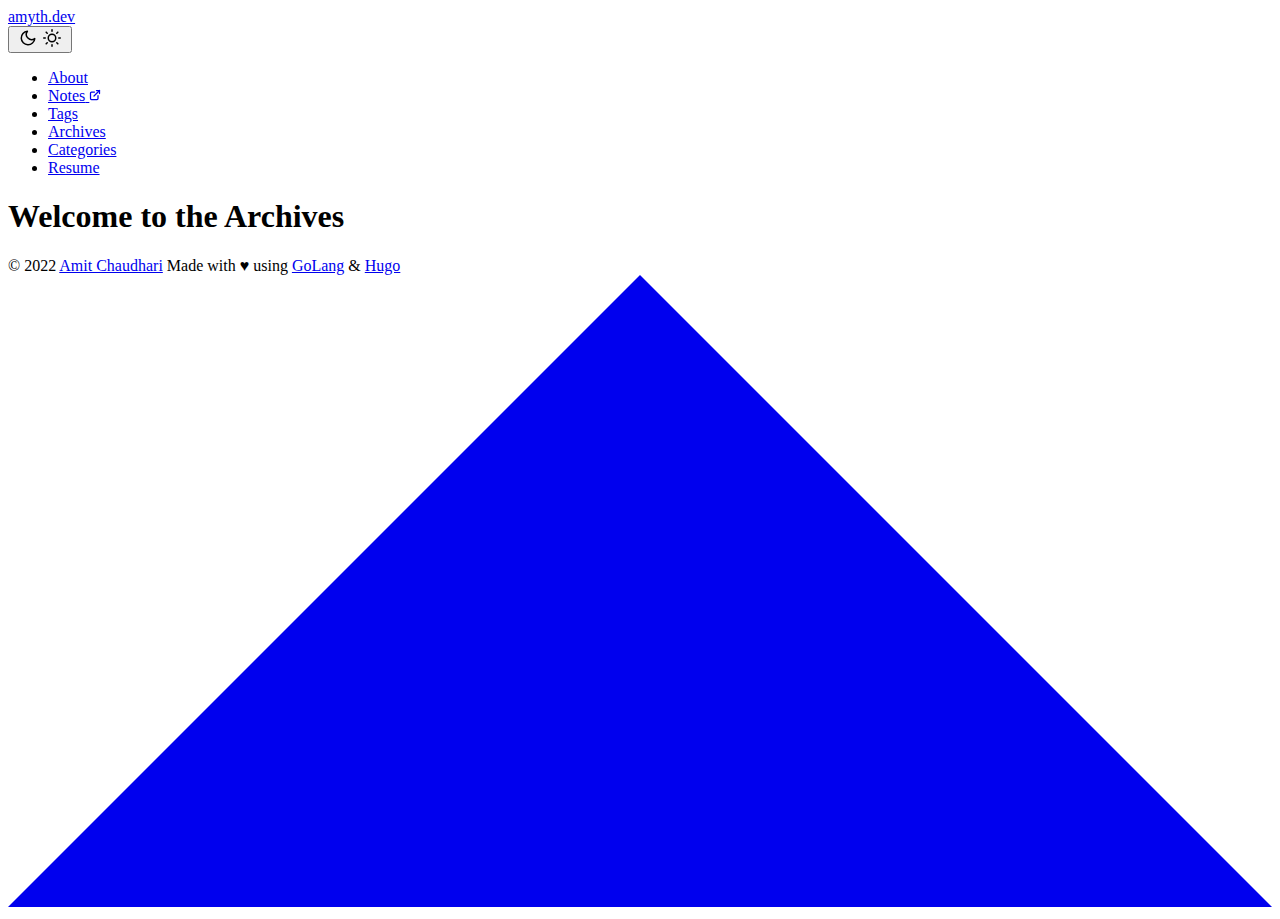
==== public/archives/index.html @ 28600ef8 "test run commit" ====
<!doctype html><html lang=en dir=auto><head><meta charset=utf-8><meta http-equiv=x-ua-compatible content="IE=edge"><meta name=viewport content="width=device-width,initial-scale=1,shrink-to-fit=no"><meta name=robots content="index, follow"><title>Welcome to the Archives | Amit Chaudhari</title><meta name=keywords content><meta name=description content="archives"><meta name=author content="Amit Chaudhari"><link rel=canonical href=https://fa34-49-36-36-74.ngrok.io/archives/><meta name=google-site-verification content="XYZabc"><meta name=yandex-verification content="XYZabc"><meta name=msvalidate.01 content="XYZabc"><link crossorigin=anonymous href=/assets/css/stylesheet.9f29dba3c2a1b8414d111ea308fd454e3b5bced11b37bfa49b15be683ddae53a.css integrity="sha256-nynbo8KhuEFNER6jCP1FTjtbztEbN7+kmxW+aD3a5To=" rel="preload stylesheet" as=style><link rel=icon href=https://fa34-49-36-36-74.ngrok.io/%3Clink%20/%20abs%20url%3E><link rel=icon type=image/png sizes=16x16 href=https://fa34-49-36-36-74.ngrok.io/%3Clink%20/%20abs%20url%3E><link rel=icon type=image/png sizes=32x32 href=https://fa34-49-36-36-74.ngrok.io/%3Clink%20/%20abs%20url%3E><link rel=apple-touch-icon href=https://fa34-49-36-36-74.ngrok.io/%3Clink%20/%20abs%20url%3E><link rel=mask-icon href=https://fa34-49-36-36-74.ngrok.io/%3Clink%20/%20abs%20url%3E><meta name=theme-color content="#2e2e33"><meta name=msapplication-TileColor content="#2e2e33"><noscript><style>#theme-toggle,.top-link{display:none}</style><style>@media(prefers-color-scheme:dark){:root{--theme:rgb(29, 30, 32);--entry:rgb(46, 46, 51);--primary:rgb(218, 218, 219);--secondary:rgb(155, 156, 157);--tertiary:rgb(65, 66, 68);--content:rgb(196, 196, 197);--hljs-bg:rgb(46, 46, 51);--code-bg:rgb(55, 56, 62);--border:rgb(51, 51, 51)}.list{background:var(--theme)}.list:not(.dark)::-webkit-scrollbar-track{background:0 0}.list:not(.dark)::-webkit-scrollbar-thumb{border-color:var(--theme)}}</style></noscript><meta property="og:title" content="Welcome to the Archives"><meta property="og:description" content="archives"><meta property="og:type" content="article"><meta property="og:url" content="https://fa34-49-36-36-74.ngrok.io/archives/"><meta property="og:image" content="https://fa34-49-36-36-74.ngrok.io/%3Clink%20or%20path%20of%20image%20for%20opengraph,%20twitter-cards%3E"><meta property="article:section" content><meta name=twitter:card content="summary_large_image"><meta name=twitter:image content="https://fa34-49-36-36-74.ngrok.io/%3Clink%20or%20path%20of%20image%20for%20opengraph,%20twitter-cards%3E"><meta name=twitter:title content="Welcome to the Archives"><meta name=twitter:description content="archives"><script type=application/ld+json>{"@context":"https://schema.org","@type":"BreadcrumbList","itemListElement":[{"@type":"ListItem","position":1,"name":"Welcome to the Archives","item":"https://fa34-49-36-36-74.ngrok.io/archives/"}]}</script><script type=application/ld+json>{"@context":"https://schema.org","@type":"BlogPosting","headline":"Welcome to the Archives","name":"Welcome to the Archives","description":"archives","keywords":[],"articleBody":"","wordCount":"0","inLanguage":"en","datePublished":"0001-01-01T00:00:00Z","dateModified":"0001-01-01T00:00:00Z","author":{"@type":"Person","name":"Amit Chaudhari"},"mainEntityOfPage":{"@type":"WebPage","@id":"https://fa34-49-36-36-74.ngrok.io/archives/"},"publisher":{"@type":"Organization","name":"Amit Chaudhari","logo":{"@type":"ImageObject","url":"https://fa34-49-36-36-74.ngrok.io/%3Clink%20/%20abs%20url%3E"}}}</script></head><body class=list id=top><script>localStorage.getItem("pref-theme")==="dark"?document.body.classList.add("dark"):localStorage.getItem("pref-theme")==="light"?document.body.classList.remove("dark"):window.matchMedia("(prefers-color-scheme: dark)").matches&&document.body.classList.add("dark")</script><header class=header><nav class=nav><div class=logo><a href=https://fa34-49-36-36-74.ngrok.io/ accesskey=h title="amyth.dev (Alt + H)"><img src=https://fa34-49-36-36-74.ngrok.io/apple-touch-icon.png alt aria-label=logo height=35>amyth.dev</a><div class=logo-switches><button id=theme-toggle accesskey=t title="(Alt + T)"><svg id="moon" xmlns="http://www.w3.org/2000/svg" width="24" height="18" viewBox="0 0 24 24" fill="none" stroke="currentcolor" stroke-width="2" stroke-linecap="round" stroke-linejoin="round"><path d="M21 12.79A9 9 0 1111.21 3 7 7 0 0021 12.79z"/></svg><svg id="sun" xmlns="http://www.w3.org/2000/svg" width="24" height="18" viewBox="0 0 24 24" fill="none" stroke="currentcolor" stroke-width="2" stroke-linecap="round" stroke-linejoin="round"><circle cx="12" cy="12" r="5"/><line x1="12" y1="1" x2="12" y2="3"/><line x1="12" y1="21" x2="12" y2="23"/><line x1="4.22" y1="4.22" x2="5.64" y2="5.64"/><line x1="18.36" y1="18.36" x2="19.78" y2="19.78"/><line x1="1" y1="12" x2="3" y2="12"/><line x1="21" y1="12" x2="23" y2="12"/><line x1="4.22" y1="19.78" x2="5.64" y2="18.36"/><line x1="18.36" y1="5.64" x2="19.78" y2="4.22"/></svg></button></div></div><ul id=menu><li><a href=https://fa34-49-36-36-74.ngrok.io/about/ title=About><span>About</span></a></li><li><a href=https://notes.amyth.dev title=Notes><span>Notes</span>&nbsp;<svg fill="none" shape-rendering="geometricPrecision" stroke="currentcolor" stroke-linecap="round" stroke-linejoin="round" stroke-width="2.5" viewBox="0 0 24 24" height="12" width="12"><path d="M18 13v6a2 2 0 01-2 2H5a2 2 0 01-2-2V8a2 2 0 012-2h6"/><path d="M15 3h6v6"/><path d="M10 14 21 3"/></svg></a></li><li><a href=https://fa34-49-36-36-74.ngrok.io/tags/ title=Tags><span>Tags</span></a></li><li><a href=https://fa34-49-36-36-74.ngrok.io/archives/ title=Archives><span class=active>Archives</span></a></li><li><a href=https://fa34-49-36-36-74.ngrok.io/categories/ title=Categories><span>Categories</span></a></li><li><a href=https://fa34-49-36-36-74.ngrok.io/resume/ title=Resume><span>Resume</span></a></li></ul></nav></header><main class=main><header class=page-header><h1>Welcome to the Archives</h1></header></main><footer class=footer><span>&copy; 2022 <a href=https://fa34-49-36-36-74.ngrok.io/>Amit Chaudhari</a></span>
<span>Made with ♥ using
<a href=https://go.dev/doc/ rel="noopener noreferrer" target=_blank>GoLang</a></span>
&
    <a href=https://gohugo.io/ rel="noopener noreferrer" target=_blank>Hugo</a></span></footer><a href=#top aria-label="go to top" title="Go to Top (Alt + G)" class=top-link id=top-link accesskey=g><svg xmlns="http://www.w3.org/2000/svg" viewBox="0 0 12 6" fill="currentcolor"><path d="M12 6H0l6-6z"/></svg></a><script>let menu=document.getElementById("menu");menu&&(menu.scrollLeft=localStorage.getItem("menu-scroll-position"),menu.onscroll=function(){localStorage.setItem("menu-scroll-position",menu.scrollLeft)}),document.querySelectorAll('a[href^="#"]').forEach(e=>{e.addEventListener("click",function(e){e.preventDefault();var t=this.getAttribute("href").substr(1);window.matchMedia("(prefers-reduced-motion: reduce)").matches?document.querySelector(`[id='${decodeURIComponent(t)}']`).scrollIntoView():document.querySelector(`[id='${decodeURIComponent(t)}']`).scrollIntoView({behavior:"smooth"}),t==="top"?history.replaceState(null,null," "):history.pushState(null,null,`#${t}`)})})</script><script>var mybutton=document.getElementById("top-link");window.onscroll=function(){document.body.scrollTop>800||document.documentElement.scrollTop>800?(mybutton.style.visibility="visible",mybutton.style.opacity="1"):(mybutton.style.visibility="hidden",mybutton.style.opacity="0")}</script><script>document.getElementById("theme-toggle").addEventListener("click",()=>{document.body.className.includes("dark")?(document.body.classList.remove("dark"),localStorage.setItem("pref-theme","light")):(document.body.classList.add("dark"),localStorage.setItem("pref-theme","dark"))})</script></body></html>
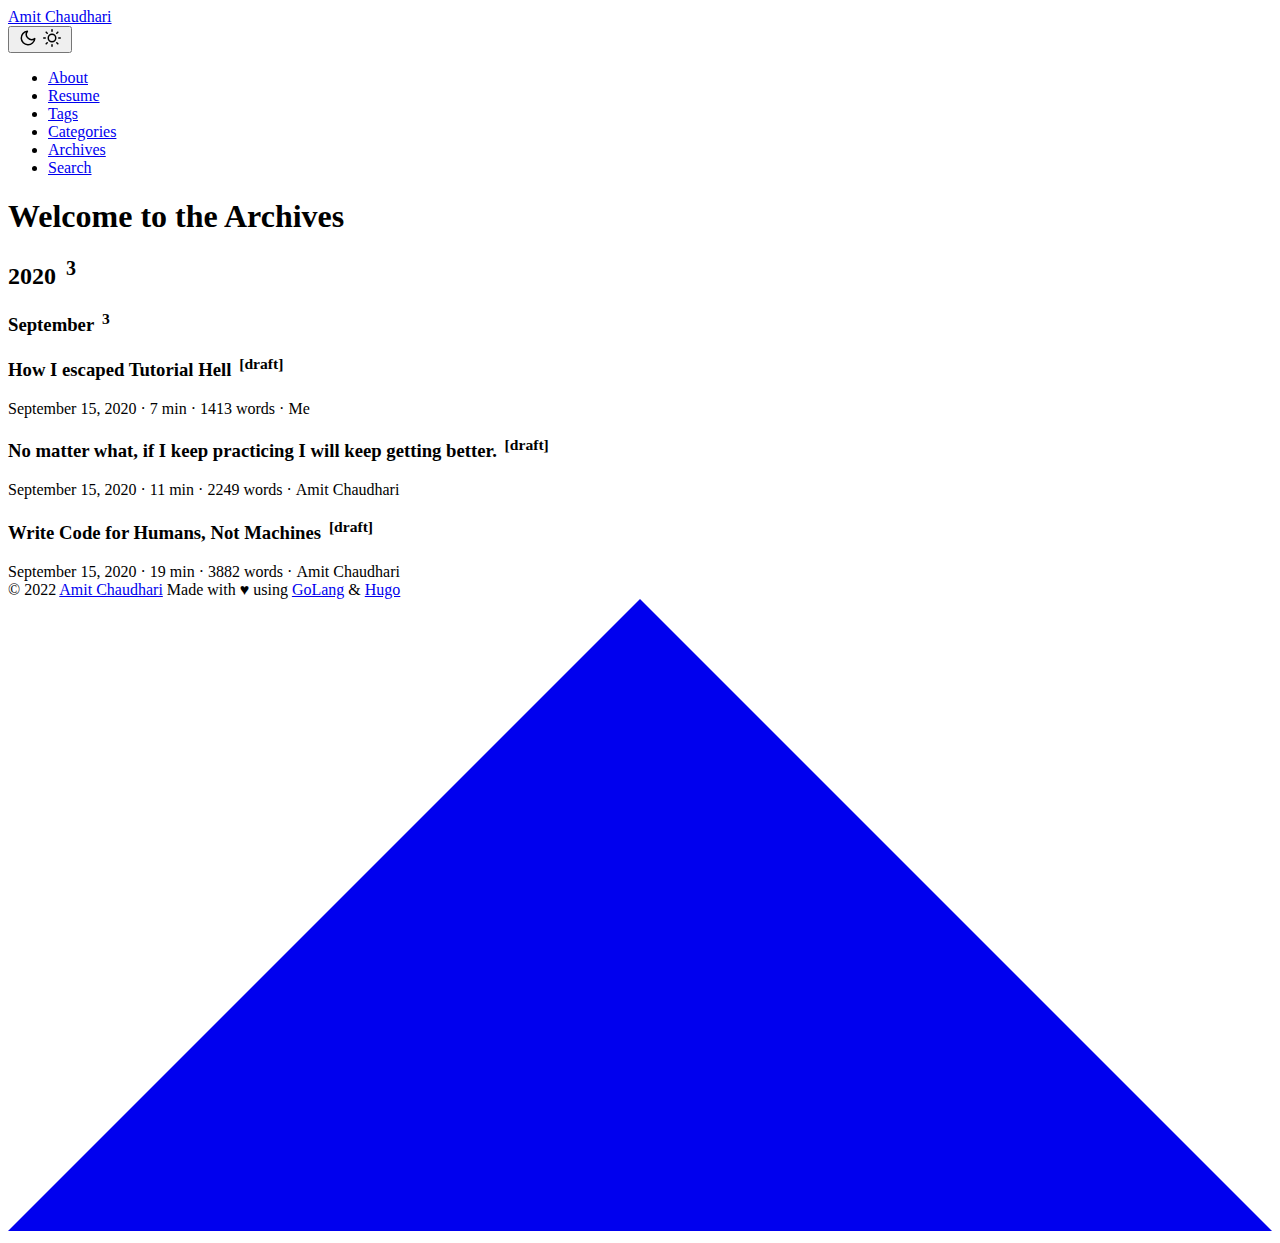
==== commit 88b48c17: "" ====
--- a/public/archives/index.html
+++ b/public/archives/index.html
@@ -1,4 +1,4 @@
-<!doctype html><html lang=en dir=auto><head><meta charset=utf-8><meta http-equiv=x-ua-compatible content="IE=edge"><meta name=viewport content="width=device-width,initial-scale=1,shrink-to-fit=no"><meta name=robots content="index, follow"><title>Welcome to the Archives | Amit Chaudhari</title><meta name=keywords content><meta name=description content="archives"><meta name=author content="Amit Chaudhari"><link rel=canonical href=https://fa34-49-36-36-74.ngrok.io/archives/><meta name=google-site-verification content="XYZabc"><meta name=yandex-verification content="XYZabc"><meta name=msvalidate.01 content="XYZabc"><link crossorigin=anonymous href=/assets/css/stylesheet.9f29dba3c2a1b8414d111ea308fd454e3b5bced11b37bfa49b15be683ddae53a.css integrity="sha256-nynbo8KhuEFNER6jCP1FTjtbztEbN7+kmxW+aD3a5To=" rel="preload stylesheet" as=style><link rel=icon href=https://fa34-49-36-36-74.ngrok.io/%3Clink%20/%20abs%20url%3E><link rel=icon type=image/png sizes=16x16 href=https://fa34-49-36-36-74.ngrok.io/%3Clink%20/%20abs%20url%3E><link rel=icon type=image/png sizes=32x32 href=https://fa34-49-36-36-74.ngrok.io/%3Clink%20/%20abs%20url%3E><link rel=apple-touch-icon href=https://fa34-49-36-36-74.ngrok.io/%3Clink%20/%20abs%20url%3E><link rel=mask-icon href=https://fa34-49-36-36-74.ngrok.io/%3Clink%20/%20abs%20url%3E><meta name=theme-color content="#2e2e33"><meta name=msapplication-TileColor content="#2e2e33"><noscript><style>#theme-toggle,.top-link{display:none}</style><style>@media(prefers-color-scheme:dark){:root{--theme:rgb(29, 30, 32);--entry:rgb(46, 46, 51);--primary:rgb(218, 218, 219);--secondary:rgb(155, 156, 157);--tertiary:rgb(65, 66, 68);--content:rgb(196, 196, 197);--hljs-bg:rgb(46, 46, 51);--code-bg:rgb(55, 56, 62);--border:rgb(51, 51, 51)}.list{background:var(--theme)}.list:not(.dark)::-webkit-scrollbar-track{background:0 0}.list:not(.dark)::-webkit-scrollbar-thumb{border-color:var(--theme)}}</style></noscript><meta property="og:title" content="Welcome to the Archives"><meta property="og:description" content="archives"><meta property="og:type" content="article"><meta property="og:url" content="https://fa34-49-36-36-74.ngrok.io/archives/"><meta property="og:image" content="https://fa34-49-36-36-74.ngrok.io/%3Clink%20or%20path%20of%20image%20for%20opengraph,%20twitter-cards%3E"><meta property="article:section" content><meta name=twitter:card content="summary_large_image"><meta name=twitter:image content="https://fa34-49-36-36-74.ngrok.io/%3Clink%20or%20path%20of%20image%20for%20opengraph,%20twitter-cards%3E"><meta name=twitter:title content="Welcome to the Archives"><meta name=twitter:description content="archives"><script type=application/ld+json>{"@context":"https://schema.org","@type":"BreadcrumbList","itemListElement":[{"@type":"ListItem","position":1,"name":"Welcome to the Archives","item":"https://fa34-49-36-36-74.ngrok.io/archives/"}]}</script><script type=application/ld+json>{"@context":"https://schema.org","@type":"BlogPosting","headline":"Welcome to the Archives","name":"Welcome to the Archives","description":"archives","keywords":[],"articleBody":"","wordCount":"0","inLanguage":"en","datePublished":"0001-01-01T00:00:00Z","dateModified":"0001-01-01T00:00:00Z","author":{"@type":"Person","name":"Amit Chaudhari"},"mainEntityOfPage":{"@type":"WebPage","@id":"https://fa34-49-36-36-74.ngrok.io/archives/"},"publisher":{"@type":"Organization","name":"Amit Chaudhari","logo":{"@type":"ImageObject","url":"https://fa34-49-36-36-74.ngrok.io/%3Clink%20/%20abs%20url%3E"}}}</script></head><body class=list id=top><script>localStorage.getItem("pref-theme")==="dark"?document.body.classList.add("dark"):localStorage.getItem("pref-theme")==="light"?document.body.classList.remove("dark"):window.matchMedia("(prefers-color-scheme: dark)").matches&&document.body.classList.add("dark")</script><header class=header><nav class=nav><div class=logo><a href=https://fa34-49-36-36-74.ngrok.io/ accesskey=h title="amyth.dev (Alt + H)"><img src=https://fa34-49-36-36-74.ngrok.io/apple-touch-icon.png alt aria-label=logo height=35>amyth.dev</a><div class=logo-switches><button id=theme-toggle accesskey=t title="(Alt + T)"><svg id="moon" xmlns="http://www.w3.org/2000/svg" width="24" height="18" viewBox="0 0 24 24" fill="none" stroke="currentcolor" stroke-width="2" stroke-linecap="round" stroke-linejoin="round"><path d="M21 12.79A9 9 0 1111.21 3 7 7 0 0021 12.79z"/></svg><svg id="sun" xmlns="http://www.w3.org/2000/svg" width="24" height="18" viewBox="0 0 24 24" fill="none" stroke="currentcolor" stroke-width="2" stroke-linecap="round" stroke-linejoin="round"><circle cx="12" cy="12" r="5"/><line x1="12" y1="1" x2="12" y2="3"/><line x1="12" y1="21" x2="12" y2="23"/><line x1="4.22" y1="4.22" x2="5.64" y2="5.64"/><line x1="18.36" y1="18.36" x2="19.78" y2="19.78"/><line x1="1" y1="12" x2="3" y2="12"/><line x1="21" y1="12" x2="23" y2="12"/><line x1="4.22" y1="19.78" x2="5.64" y2="18.36"/><line x1="18.36" y1="5.64" x2="19.78" y2="4.22"/></svg></button></div></div><ul id=menu><li><a href=https://fa34-49-36-36-74.ngrok.io/about/ title=About><span>About</span></a></li><li><a href=https://notes.amyth.dev title=Notes><span>Notes</span>&nbsp;<svg fill="none" shape-rendering="geometricPrecision" stroke="currentcolor" stroke-linecap="round" stroke-linejoin="round" stroke-width="2.5" viewBox="0 0 24 24" height="12" width="12"><path d="M18 13v6a2 2 0 01-2 2H5a2 2 0 01-2-2V8a2 2 0 012-2h6"/><path d="M15 3h6v6"/><path d="M10 14 21 3"/></svg></a></li><li><a href=https://fa34-49-36-36-74.ngrok.io/tags/ title=Tags><span>Tags</span></a></li><li><a href=https://fa34-49-36-36-74.ngrok.io/archives/ title=Archives><span class=active>Archives</span></a></li><li><a href=https://fa34-49-36-36-74.ngrok.io/categories/ title=Categories><span>Categories</span></a></li><li><a href=https://fa34-49-36-36-74.ngrok.io/resume/ title=Resume><span>Resume</span></a></li></ul></nav></header><main class=main><header class=page-header><h1>Welcome to the Archives</h1></header></main><footer class=footer><span>&copy; 2022 <a href=https://fa34-49-36-36-74.ngrok.io/>Amit Chaudhari</a></span>
+<!doctype html><html lang=en dir=auto><head><meta charset=utf-8><meta http-equiv=x-ua-compatible content="IE=edge"><meta name=viewport content="width=device-width,initial-scale=1,shrink-to-fit=no"><meta name=robots content="index, follow"><title>Welcome to the Archives | Amit Chaudhari</title><meta name=keywords content><meta name=description content="archives"><meta name=author content="Amit Chaudhari"><link rel=canonical href=https://localhost:1313/archives/><link crossorigin=anonymous href=/assets/css/stylesheet.b93659b7596a5c834e147a8ad8fab0d33be9675feb7436741a81e3765453d727.css integrity="sha256-uTZZt1lqXINOFHqK2Pqw0zvpZ1/rdDZ0GoHjdlRT1yc=" rel="preload stylesheet" as=style><link rel=icon href=https://localhost:1313/favicon.ico><link rel=icon type=image/png sizes=16x16 href=https://localhost:1313/favicon-16x16.png><link rel=icon type=image/png sizes=32x32 href=https://localhost:1313/favicon-32x32.png><link rel=apple-touch-icon href=https://localhost:1313/apple-touch-icon.png><link rel=mask-icon href=https://localhost:1313/safari-pinned-tab.svg><meta name=theme-color content="#2e2e33"><meta name=msapplication-TileColor content="#2e2e33"><noscript><style>#theme-toggle,.top-link{display:none}</style><style>@media(prefers-color-scheme:dark){:root{--theme:rgb(29, 30, 32);--entry:rgb(46, 46, 51);--primary:rgb(218, 218, 219);--secondary:rgb(155, 156, 157);--tertiary:rgb(65, 66, 68);--content:rgb(196, 196, 197);--hljs-bg:rgb(46, 46, 51);--code-bg:rgb(55, 56, 62);--border:rgb(51, 51, 51)}.list{background:var(--theme)}.list:not(.dark)::-webkit-scrollbar-track{background:0 0}.list:not(.dark)::-webkit-scrollbar-thumb{border-color:var(--theme)}}</style></noscript><meta property="og:title" content="Welcome to the Archives"><meta property="og:description" content="archives"><meta property="og:type" content="article"><meta property="og:url" content="https://localhost:1313/archives/"><meta property="article:section" content><meta name=twitter:card content="summary"><meta name=twitter:title content="Welcome to the Archives"><meta name=twitter:description content="archives"><script type=application/ld+json>{"@context":"https://schema.org","@type":"BreadcrumbList","itemListElement":[{"@type":"ListItem","position":2,"name":"Welcome to the Archives","item":"https://localhost:1313/archives/"}]}</script><script type=application/ld+json>{"@context":"https://schema.org","@type":"BlogPosting","headline":"Welcome to the Archives","name":"Welcome to the Archives","description":"archives","keywords":[],"articleBody":"","wordCount":"0","inLanguage":"en","datePublished":"0001-01-01T00:00:00Z","dateModified":"0001-01-01T00:00:00Z","author":{"@type":"Person","name":"Amit Chaudhari"},"mainEntityOfPage":{"@type":"WebPage","@id":"https://localhost:1313/archives/"},"publisher":{"@type":"Organization","name":"Amit Chaudhari","logo":{"@type":"ImageObject","url":"https://localhost:1313/favicon.ico"}}}</script></head><body class=list id=top><script>localStorage.getItem("pref-theme")==="dark"?document.body.classList.add("dark"):localStorage.getItem("pref-theme")==="light"?document.body.classList.remove("dark"):window.matchMedia("(prefers-color-scheme: dark)").matches&&document.body.classList.add("dark")</script><header class=header><nav class=nav><div class=logo><a href=https://localhost:1313 accesskey=h title="Amit Chaudhari (Alt + H)">Amit Chaudhari</a><div class=logo-switches><button id=theme-toggle accesskey=t title="(Alt + T)"><svg id="moon" xmlns="http://www.w3.org/2000/svg" width="24" height="18" viewBox="0 0 24 24" fill="none" stroke="currentcolor" stroke-width="2" stroke-linecap="round" stroke-linejoin="round"><path d="M21 12.79A9 9 0 1111.21 3 7 7 0 0021 12.79z"/></svg><svg id="sun" xmlns="http://www.w3.org/2000/svg" width="24" height="18" viewBox="0 0 24 24" fill="none" stroke="currentcolor" stroke-width="2" stroke-linecap="round" stroke-linejoin="round"><circle cx="12" cy="12" r="5"/><line x1="12" y1="1" x2="12" y2="3"/><line x1="12" y1="21" x2="12" y2="23"/><line x1="4.22" y1="4.22" x2="5.64" y2="5.64"/><line x1="18.36" y1="18.36" x2="19.78" y2="19.78"/><line x1="1" y1="12" x2="3" y2="12"/><line x1="21" y1="12" x2="23" y2="12"/><line x1="4.22" y1="19.78" x2="5.64" y2="18.36"/><line x1="18.36" y1="5.64" x2="19.78" y2="4.22"/></svg></button></div></div><ul id=menu><li><a href=https://localhost:1313/about title=About><span>About</span></a></li><li><a href=https://localhost:1313/resume title=Resume><span>Resume</span></a></li><li><a href=https://localhost:1313/tags/ title=Tags><span>Tags</span></a></li><li><a href=https://localhost:1313/categories title=Categories><span>Categories</span></a></li><li><a href=https://localhost:1313/archives title=Archives><span class=active>Archives</span></a></li><li><a href=https://localhost:1313/search/ title="Search (Alt + /)" accesskey=/><span>Search</span></a></li></ul></nav></header><main class=main><header class=page-header><h1>Welcome to the Archives</h1></header><div class=archive-year><h2 class=archive-year-header>2020<sup class=archive-count>&nbsp;&nbsp;3</sup></h2><div class=archive-month><h3 class=archive-month-header>September<sup class=archive-count>&nbsp;&nbsp;3</sup></h3><div class=archive-posts><div class=archive-entry><h3 class=archive-entry-title>How I escaped Tutorial Hell<sup><span class=entry-isdraft>&nbsp;&nbsp;[draft]</span></sup></h3><div class=archive-meta><span title='2020-09-15 11:30:03 +0000 +0000'>September 15, 2020</span>&nbsp;·&nbsp;7 min&nbsp;·&nbsp;1413 words&nbsp;·&nbsp;Me</div><a class=entry-link aria-label="post link to How I escaped Tutorial Hell" href=https://localhost:1313/papermod/how_i_escaped_tutorial_hell/></a></div><div class=archive-entry><h3 class=archive-entry-title>No matter what, if I keep practicing I will keep getting better.<sup><span class=entry-isdraft>&nbsp;&nbsp;[draft]</span></sup></h3><div class=archive-meta><span title='2020-09-15 11:30:03 +0000 +0000'>September 15, 2020</span>&nbsp;·&nbsp;11 min&nbsp;·&nbsp;2249 words&nbsp;·&nbsp;Amit Chaudhari</div><a class=entry-link aria-label="post link to No matter what, if I keep practicing I will keep getting better." href=https://localhost:1313/papermod/no_matter_how/></a></div><div class=archive-entry><h3 class=archive-entry-title>Write Code for Humans, Not Machines<sup><span class=entry-isdraft>&nbsp;&nbsp;[draft]</span></sup></h3><div class=archive-meta><span title='2020-09-15 11:30:03 +0000 +0000'>September 15, 2020</span>&nbsp;·&nbsp;19 min&nbsp;·&nbsp;3882 words&nbsp;·&nbsp;Amit Chaudhari</div><a class=entry-link aria-label="post link to Write Code for Humans, Not Machines" href=https://localhost:1313/papermod/write_code_for_humans_not_machines/></a></div></div></div></div></main><footer class=footer><span>&copy; 2022 <a href=https://localhost:1313>Amit Chaudhari</a></span>
 <span>Made with ♥ using
 <a href=https://go.dev/doc/ rel="noopener noreferrer" target=_blank>GoLang</a></span>
 &
